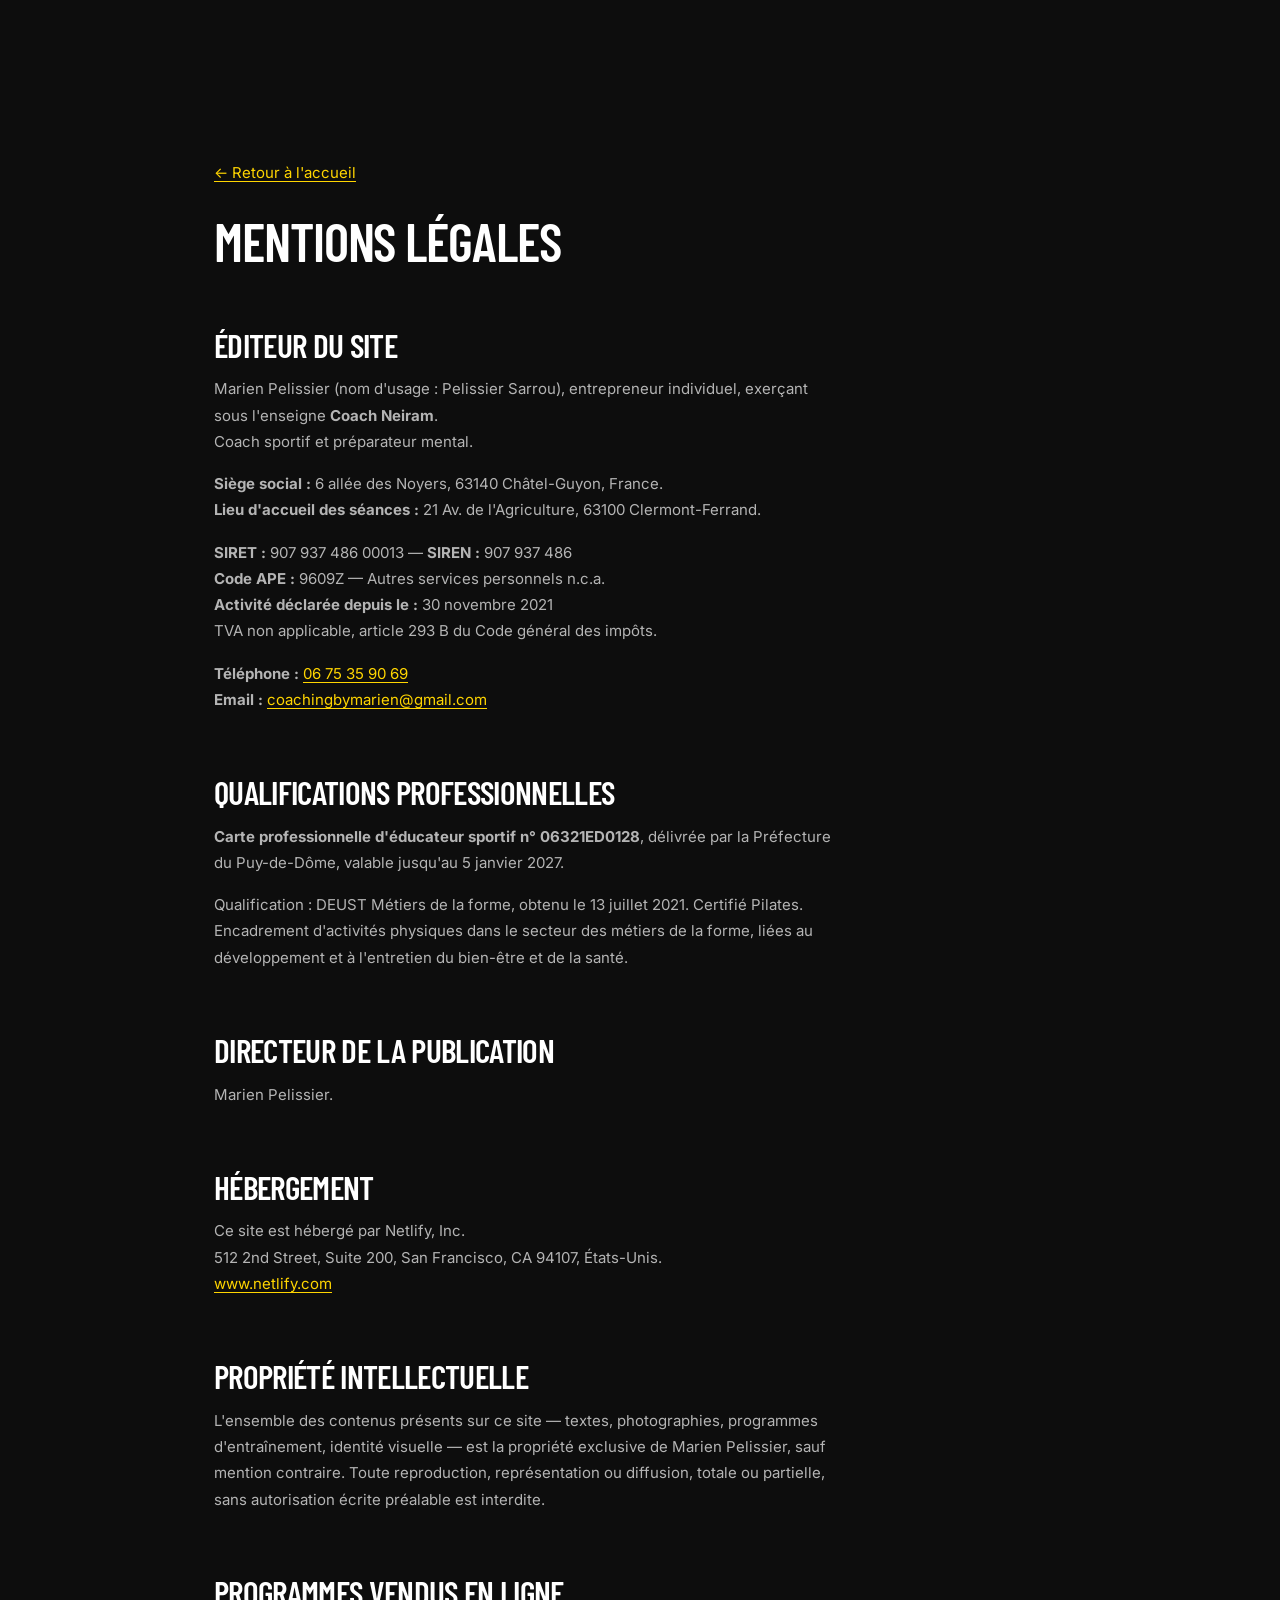
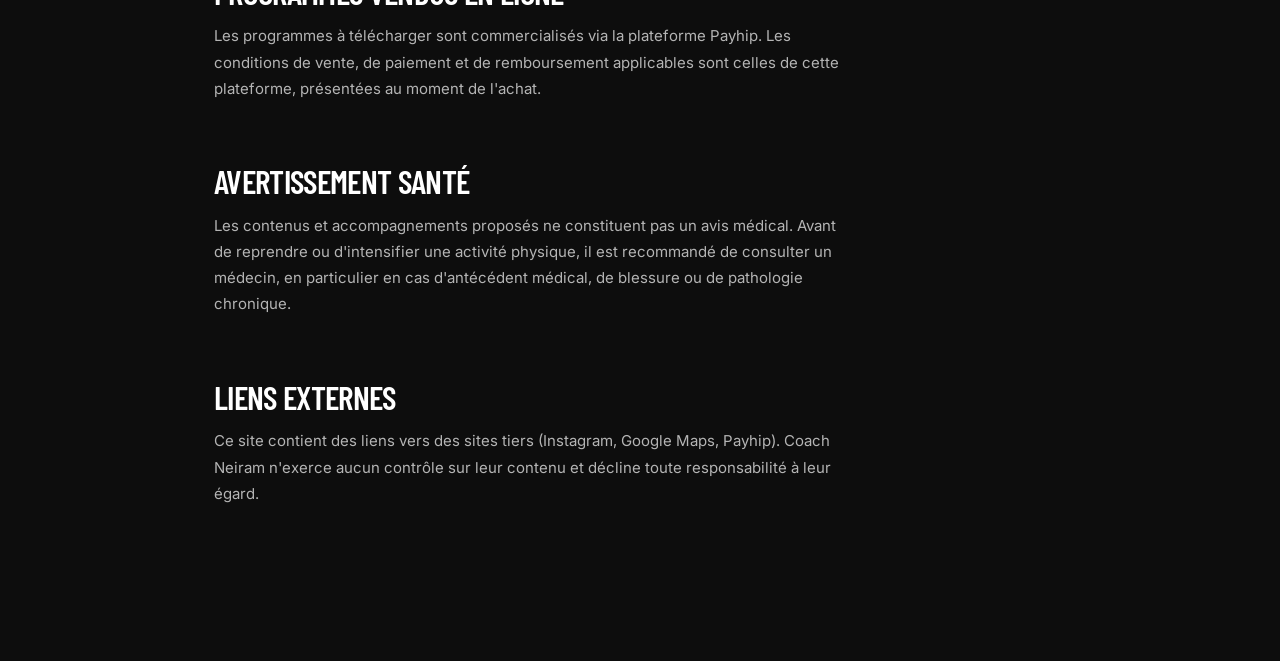
==== mentions-legales.html @ 13a1512a "Rename coach-neiram/mentions-legales.html to mentions-legales.html" ====
<!DOCTYPE html>
<html lang="fr">
<head>
<meta charset="utf-8">
<meta name="viewport" content="width=device-width, initial-scale=1">
<title>Mentions légales — Coach Neiram</title>
<meta name="description" content="Mentions légales du site Coach Neiram — Marien Pelissier, coach sportif à Clermont-Ferrand.">
<meta name="robots" content="noindex, follow">
<link rel="preconnect" href="https://fonts.googleapis.com">
<link rel="preconnect" href="https://fonts.gstatic.com" crossorigin>
<link rel="stylesheet" href="https://fonts.googleapis.com/css2?family=Barlow+Condensed:wght@500;600;700&family=Inter:wght@300;400;500;600&display=swap">
<link rel="stylesheet" href="assets/css/tokens.css">
<link rel="stylesheet" href="assets/css/base.css">
<link rel="stylesheet" href="assets/css/layout.css">
<link rel="stylesheet" href="assets/css/components.css">
<link rel="icon" href="assets/img/favicon.svg" type="image/svg+xml">
<style>
  .legal { padding-block: clamp(7rem, 14vw, 10rem) var(--section-y); }
  .legal h1 { font-size: var(--fs-xl); margin-bottom: var(--sp-6); }
  .legal h2 { font-size: var(--fs-lg); margin-top: var(--sp-8); margin-bottom: var(--sp-4); }
  .legal p, .legal li { color: var(--text-muted); font-size: var(--fs-sm); line-height: 1.75; max-width: 70ch; }
  .legal p + p { margin-top: var(--sp-4); }
  .legal ul { display: grid; gap: var(--sp-2); margin-top: var(--sp-3); }
  .legal li { padding-left: 1.1rem; position: relative; }
  .legal li::before { content: ""; position: absolute; left: 0; top: .75em; width: 5px; height: 5px; background: var(--accent); border-radius: 50%; }
  .legal a { color: var(--accent); text-decoration: underline; text-underline-offset: 3px; }
  .legal__back { display: inline-flex; gap: .5rem; margin-bottom: var(--sp-6); font-size: var(--fs-sm); color: var(--text-muted); }
  .legal__back:hover { color: var(--accent); }
  .todo { color: var(--accent); font-weight: 600; }
</style>
</head>
<body>
<main class="legal">
  <div class="shell shell--narrow">
    <a class="legal__back" href="index.html">← Retour à l'accueil</a>
    <h1>Mentions légales</h1>

    <h2>Éditeur du site</h2>
    <p>
      Marien Pelissier (nom d'usage : Pelissier Sarrou), entrepreneur individuel,
      exerçant sous l'enseigne <strong>Coach Neiram</strong>.<br>
      Coach sportif et préparateur mental.
    </p>
    <p>
      <strong>Siège social :</strong> 6 allée des Noyers, 63140 Châtel-Guyon, France.<br>
      <strong>Lieu d'accueil des séances :</strong> 21 Av. de l'Agriculture, 63100 Clermont-Ferrand.
    </p>
    <p>
      <strong>SIRET :</strong> 907 937 486 00013 — <strong>SIREN :</strong> 907 937 486<br>
      <strong>Code APE :</strong> 9609Z — Autres services personnels n.c.a.<br>
      <strong>Activité déclarée depuis le :</strong> 30 novembre 2021<br>
      TVA non applicable, article 293 B du Code général des impôts.
    </p>
    <p>
      <strong>Téléphone :</strong> <a href="tel:+33675359069">06 75 35 90 69</a><br>
      <strong>Email :</strong> <a href="mailto:coachingbymarien@gmail.com">coachingbymarien@gmail.com</a>
    </p>

    <h2>Qualifications professionnelles</h2>
    <p>
      <strong>Carte professionnelle d'éducateur sportif n° 06321ED0128</strong>,
      délivrée par la Préfecture du Puy-de-Dôme, valable jusqu'au 5 janvier 2027.
    </p>
    <p>
      Qualification : DEUST Métiers de la forme, obtenu le 13 juillet 2021.
      Certifié Pilates. Encadrement d'activités physiques dans le secteur des métiers
      de la forme, liées au développement et à l'entretien du bien-être et de la santé.
    </p>

    <h2>Directeur de la publication</h2>
    <p>Marien Pelissier.</p>

    <h2>Hébergement</h2>
    <p>
      Ce site est hébergé par Netlify, Inc.<br>
      512 2nd Street, Suite 200, San Francisco, CA 94107, États-Unis.<br>
      <a href="https://www.netlify.com" target="_blank" rel="noopener">www.netlify.com</a>
    </p>

    <h2>Propriété intellectuelle</h2>
    <p>
      L'ensemble des contenus présents sur ce site — textes, photographies, programmes
      d'entraînement, identité visuelle — est la propriété exclusive de Marien Pelissier,
      sauf mention contraire. Toute reproduction, représentation ou diffusion, totale ou
      partielle, sans autorisation écrite préalable est interdite.
    </p>

    <h2>Programmes vendus en ligne</h2>
    <p>
      Les programmes à télécharger sont commercialisés via la plateforme Payhip.
      Les conditions de vente, de paiement et de remboursement applicables sont celles
      de cette plateforme, présentées au moment de l'achat.
    </p>

    <h2>Avertissement santé</h2>
    <p>
      Les contenus et accompagnements proposés ne constituent pas un avis médical.
      Avant de reprendre ou d'intensifier une activité physique, il est recommandé de
      consulter un médecin, en particulier en cas d'antécédent médical, de blessure
      ou de pathologie chronique.
    </p>

    <h2>Liens externes</h2>
    <p>
      Ce site contient des liens vers des sites tiers (Instagram, Google Maps, Payhip).
      Coach Neiram n'exerce aucun contrôle sur leur contenu et décline toute
      responsabilité à leur égard.
    </p>
  </div>
</main>
</body>
</html>
---- assets/css/tokens.css ----
/* =========================================================
   COACH NEIRAM — Design tokens
   Trois couches : primitives -> sémantique -> composants.
   Le jaune #FFD500 est repris du site existant (continuité de marque).
   ========================================================= */

:root {
  /* ---------- 1. PRIMITIVES ---------- */

  /* Noirs : surfaces principales. Jamais de #000 pur, trop dur en grand aplat. */
  --ink-900: #070707;
  --ink-800: #0d0d0d;   /* noir de référence du site actuel */
  --ink-700: #131313;
  --ink-600: #1a1a1a;
  --ink-500: #232323;

  /* Blancs et gris */
  --paper-000: #ffffff;
  --paper-100: #f4f4f2;
  --grey-300: #dcdcdc;
  --grey-400: #b4b4b4;
  --grey-500: #8e8e8e;
  --grey-600: #6a6a6a;

  /* Accent — usage strictement réservé aux CTA, hovers et micro-détails */
  --yellow-500: #ffd500;
  --yellow-600: #e8c200;
  --yellow-300: #ffe560;

  /* ---------- 2. SÉMANTIQUE ---------- */

  --bg: var(--ink-800);
  --bg-raised: var(--ink-600);
  --bg-sunken: var(--ink-900);
  --bg-invert: var(--paper-100);

  --text: var(--paper-000);
  --text-muted: var(--grey-400);
  --text-faint: var(--grey-500);
  --text-invert: var(--ink-800);

  --accent: var(--yellow-500);
  --accent-hover: var(--yellow-300);
  --on-accent: var(--ink-900);

  --line: rgba(255, 255, 255, 0.10);
  --line-strong: rgba(255, 255, 255, 0.22);
  --line-invert: rgba(13, 13, 13, 0.12);

  --focus: var(--yellow-500);

  /* ---------- 3. TYPOGRAPHIE ---------- */

  --font-display: "Barlow Condensed", "Helvetica Neue", Arial, sans-serif;
  --font-body: "Inter", "Helvetica Neue", Arial, sans-serif;

  /* Échelle fluide : min lisible sur 360px, max maîtrisé sur grand écran */
  --fs-mega: clamp(2.9rem, 8.5vw, 7.2rem);
  --fs-xxl: clamp(2.2rem, 6.2vw, 5rem);
  --fs-xl: clamp(1.9rem, 4.2vw, 3.4rem);
  --fs-lg: clamp(1.5rem, 2.6vw, 2.2rem);
  --fs-md: clamp(1.05rem, 1.4vw, 1.25rem);
  --fs-base: 1rem;
  --fs-sm: 0.9375rem;
  --fs-xs: 0.8125rem;
  --fs-label: 0.75rem;

  --lh-tight: 0.92;
  --lh-snug: 1.1;
  --lh-normal: 1.55;
  --lh-loose: 1.7;

  --tracking-label: 0.18em;
  --tracking-display: -0.02em;

  /* ---------- 4. ESPACEMENT ---------- */

  --sp-1: 0.25rem;
  --sp-2: 0.5rem;
  --sp-3: 0.75rem;
  --sp-4: 1rem;
  --sp-5: 1.5rem;
  --sp-6: 2rem;
  --sp-7: 3rem;
  --sp-8: 4rem;
  --sp-9: 6rem;
  --sp-10: 8rem;

  /* Respiration verticale entre sections — le luxe, c'est le vide */
  --section-y: clamp(5rem, 12vw, 11rem);
  --gutter: clamp(1.25rem, 5vw, 4.5rem);
  --maxw: 1440px;
  --maxw-text: 62ch;

  /* ---------- 5. FORME ET MATIÈRE ---------- */

  --radius-sm: 2px;
  --radius-md: 4px;
  --radius-lg: 8px;
  --radius-pill: 999px;

  --shadow-soft: 0 20px 60px -20px rgba(0, 0, 0, 0.7);
  --shadow-lift: 0 30px 80px -30px rgba(0, 0, 0, 0.85);

  /* ---------- 6. MOUVEMENT ---------- */

  --dur-fast: 180ms;
  --dur-base: 320ms;
  --dur-slow: 620ms;
  --dur-cine: 1200ms;

  /* Courbes lentes et tenues : le mouvement premium ne rebondit pas */
  --ease-out: cubic-bezier(0.22, 1, 0.36, 1);
  --ease-inout: cubic-bezier(0.65, 0, 0.35, 1);
  --ease-cine: cubic-bezier(0.16, 1, 0.3, 1);

  /* ---------- 7. COUCHES ---------- */

  --z-base: 1;
  --z-sticky: 50;
  --z-nav: 100;
  --z-mobile-cta: 90;
  --z-overlay: 200;
}

/* Sections claires : on inverse la sémantique sans réécrire les composants. */
.theme-light {
  --bg: var(--paper-100);
  --bg-raised: var(--paper-000);
  --bg-sunken: #e9e9e6;
  --text: var(--ink-800);
  --text-muted: var(--grey-600);
  --text-faint: var(--grey-500);
  --line: rgba(13, 13, 13, 0.12);
  --line-strong: rgba(13, 13, 13, 0.28);
}
---- assets/css/base.css ----
/* =========================================================
   COACH NEIRAM — Reset, typographie de base, accessibilité
   ========================================================= */

*,
*::before,
*::after { box-sizing: border-box; }

* { margin: 0; }

html {
  -webkit-text-size-adjust: 100%;
  scroll-behavior: smooth;
}

/* Lenis pilote le scroll : on neutralise le smooth natif quand il est actif
   pour éviter les deux systèmes qui se battent. */
html.lenis-active { scroll-behavior: auto; }

body {
  background: var(--bg);
  color: var(--text);
  font-family: var(--font-body);
  font-size: var(--fs-base);
  line-height: var(--lh-normal);
  font-weight: 400;
  -webkit-font-smoothing: antialiased;
  -moz-osx-font-smoothing: grayscale;
  /* Garde-fou : aucune section ne doit provoquer de scroll latéral. */
  overflow-x: hidden;
  transition: background-color var(--dur-slow) var(--ease-out);
}

img,
picture,
video,
canvas,
svg {
  display: block;
  max-width: 100%;
  height: auto;
}

input,
button,
textarea,
select {
  font: inherit;
  color: inherit;
}

button { background: none; border: none; cursor: pointer; }

/* Les paragraphes peuvent césurer un mot trop long ; les titres d'affichage
   ne le doivent jamais — on ajuste plutôt leur taille. */
p { overflow-wrap: break-word; }
h1, h2, h3, h4, h5, h6 { overflow-wrap: normal; }

ul, ol { list-style: none; padding: 0; }

a { color: inherit; text-decoration: none; }

/* ---------- Titres ---------- */

h1, h2, h3, h4 {
  font-family: var(--font-display);
  font-weight: 600;
  line-height: var(--lh-tight);
  letter-spacing: var(--tracking-display);
  text-transform: uppercase;
  text-wrap: balance;
}

h1 { font-size: var(--fs-mega); }
h2 { font-size: var(--fs-xxl); }
h3 { font-size: var(--fs-xl); }
h4 { font-size: var(--fs-lg); }

/* ---------- Utilitaires typographiques ---------- */

.label {
  font-family: var(--font-body);
  font-size: var(--fs-label);
  font-weight: 600;
  letter-spacing: var(--tracking-label);
  text-transform: uppercase;
  color: var(--text-faint);
}

.label--accent { color: var(--accent); }

/* Sur petit écran, l'interlettrage large fait casser les libellés
   sur une deuxième ligne pour un ou deux mots. On le resserre. */
@media (max-width: 560px) {
  .label { letter-spacing: 0.1em; font-size: 0.7rem; }
}

.lead {
  font-size: var(--fs-md);
  line-height: var(--lh-loose);
  color: var(--text-muted);
  max-width: var(--maxw-text);
}

.text-accent { color: var(--accent); }

/* Le trait jaune : signature graphique discrète, réutilisée partout. */
.rule {
  width: 40px;
  height: 2px;
  background: var(--accent);
  border: 0;
  margin: 0;
}

/* ---------- Accessibilité ---------- */

/* Le focus reste toujours visible : c'est non négociable, y compris en dark. */
:focus-visible {
  outline: 2px solid var(--focus);
  outline-offset: 3px;
  border-radius: var(--radius-sm);
}

.skip-link {
  position: absolute;
  top: -100px;
  left: var(--sp-4);
  z-index: var(--z-overlay);
  background: var(--accent);
  color: var(--on-accent);
  padding: var(--sp-3) var(--sp-5);
  font-weight: 700;
  border-radius: var(--radius-md);
  transition: top var(--dur-fast) var(--ease-out);
}

.skip-link:focus { top: var(--sp-4); }

.visually-hidden {
  position: absolute;
  width: 1px;
  height: 1px;
  padding: 0;
  margin: -1px;
  overflow: hidden;
  clip: rect(0 0 0 0);
  white-space: nowrap;
  border: 0;
}

/* ---------- Mouvement réduit ----------
   Le site doit rester parfaitement utilisable sans animation.
   On neutralise le mouvement, jamais le contenu : tout est rendu
   dans son état final, visible et lisible. */

@media (prefers-reduced-motion: reduce) {
  html { scroll-behavior: auto; }

  *,
  *::before,
  *::after {
    animation-duration: 0.01ms !important;
    animation-iteration-count: 1 !important;
    transition-duration: 0.01ms !important;
    scroll-behavior: auto !important;
  }

  [data-reveal],
  [data-reveal-lines] .line-mask > span,
  [data-reveal-media] {
    opacity: 1 !important;
    transform: none !important;
    clip-path: none !important;
  }
}

/* Même logique quand le JS décide que l'appareil est trop faible
   ou que l'utilisateur a désactivé le mouvement. */
.no-motion [data-reveal],
.no-motion [data-reveal-lines] .line-mask > span,
.no-motion [data-reveal-media] {
  opacity: 1 !important;
  transform: none !important;
  clip-path: none !important;
}

::selection {
  background: var(--accent);
  color: var(--on-accent);
}
---- assets/css/layout.css ----
/* =========================================================
   COACH NEIRAM — Grille, sections, navigation, pied de page
   ========================================================= */

.shell {
  width: 100%;
  max-width: var(--maxw);
  margin-inline: auto;
  padding-inline: var(--gutter);
}

.shell--narrow { max-width: 980px; }

.section {
  position: relative;
  padding-block: var(--section-y);
  background: var(--bg);
  color: var(--text);
}

.section--flush { padding-block: 0; }
.section--sunken { background: var(--bg-sunken); }

/* Filet de séparation discret entre deux sections de même fond. */
.section--ruled { border-top: 1px solid var(--line); }

/* ---------- En-tête de section ---------- */

.section-head {
  display: grid;
  gap: var(--sp-5);
  margin-bottom: clamp(2.5rem, 6vw, 5rem);
}

.section-head__eyebrow {
  display: flex;
  align-items: center;
  gap: var(--sp-3);
}

.section-head__lead { max-width: 52ch; }

@media (min-width: 900px) {
  .section-head--split {
    grid-template-columns: minmax(0, 1.15fr) minmax(0, 1fr);
    align-items: end;
    gap: var(--sp-8);
  }
  .section-head--split .section-head__eyebrow { grid-column: 1 / -1; }
}

/* ---------- Grilles réutilisables ---------- */

.grid {
  display: grid;
  gap: var(--sp-5);
}

@media (min-width: 700px) {
  .grid--2 { grid-template-columns: repeat(2, minmax(0, 1fr)); }
}

@media (min-width: 1000px) {
  .grid--3 { grid-template-columns: repeat(3, minmax(0, 1fr)); }
  .grid--4 { grid-template-columns: repeat(4, minmax(0, 1fr)); }
}

/* Deux colonnes éditoriales : texte + média. */
.split {
  display: grid;
  gap: clamp(2rem, 5vw, 4.5rem);
  align-items: center;
}

@media (min-width: 900px) {
  .split { grid-template-columns: minmax(0, 1fr) minmax(0, 1fr); }
  .split--media-first > :first-child { order: 2; }
  .split--wide-text { grid-template-columns: minmax(0, 1.2fr) minmax(0, 1fr); }
}

/* =========================================================
   NAVIGATION
   ========================================================= */

.nav {
  position: fixed;
  top: 0;
  left: 0;
  right: 0;
  z-index: var(--z-nav);
  display: flex;
  align-items: center;
  justify-content: space-between;
  gap: var(--sp-5);
  padding: var(--sp-4) var(--gutter);
  transition: background-color var(--dur-base) var(--ease-out),
              backdrop-filter var(--dur-base) var(--ease-out),
              border-color var(--dur-base) var(--ease-out),
              transform var(--dur-base) var(--ease-out);
  border-bottom: 1px solid transparent;
}

/* Au repos sur le hero : transparente. Dès qu'on scrolle : verre fumé. */
.nav.is-stuck {
  background: rgba(7, 7, 7, 0.72);
  backdrop-filter: blur(14px) saturate(1.2);
  border-bottom-color: var(--line);
}

/* On escamote la barre quand l'utilisateur descend, on la rend au moindre
   retour vers le haut : l'écran reste au contenu, le menu reste joignable. */
.nav.is-hidden { transform: translateY(-105%); }

.nav__brand {
  font-family: var(--font-display);
  font-size: 1.35rem;
  font-weight: 700;
  letter-spacing: 0.1em;
  text-transform: uppercase;
  white-space: nowrap;
}

.nav__brand span { color: var(--accent); }

.nav__links {
  display: none;
  align-items: center;
  gap: clamp(1rem, 2.2vw, 2.2rem);
}

@media (min-width: 1000px) {
  .nav__links { display: flex; }
}

.nav__link {
  position: relative;
  font-size: var(--fs-sm);
  font-weight: 500;
  color: var(--grey-300);
  padding-block: var(--sp-2);
  transition: color var(--dur-fast) var(--ease-out);
}

.nav__link::after {
  content: "";
  position: absolute;
  left: 0;
  bottom: 0;
  width: 100%;
  height: 1.5px;
  background: var(--accent);
  transform: scaleX(0);
  transform-origin: left;
  transition: transform var(--dur-base) var(--ease-out);
}

.nav__link:hover,
.nav__link:focus-visible { color: var(--text); }
.nav__link:hover::after,
.nav__link:focus-visible::after { transform: scaleX(1); }

.nav__actions { display: flex; align-items: center; gap: var(--sp-3); }

/* Sous 1000px, le libellé du CTA est trop long pour la barre : il se
   déploierait sur plusieurs lignes. Le CTA fixe en bas d'écran et le menu
   plein écran assurent déjà l'accès à la réservation. */
@media (max-width: 999px) {
  .nav__actions .btn { display: none; }
}

/* Bouton hamburger — visible sous 1000px */
.nav__burger {
  display: inline-flex;
  flex-direction: column;
  justify-content: center;
  gap: 5px;
  width: 44px;
  height: 44px;
  padding: 0 10px;
  border: 1px solid var(--line-strong);
  border-radius: var(--radius-md);
}

@media (min-width: 1000px) { .nav__burger { display: none; } }

.nav__burger span {
  display: block;
  height: 1.5px;
  background: var(--text);
  transition: transform var(--dur-base) var(--ease-out),
              opacity var(--dur-fast) var(--ease-out);
}

.nav__burger[aria-expanded="true"] span:nth-child(1) { transform: translateY(6.5px) rotate(45deg); }
.nav__burger[aria-expanded="true"] span:nth-child(2) { opacity: 0; }
.nav__burger[aria-expanded="true"] span:nth-child(3) { transform: translateY(-6.5px) rotate(-45deg); }

/* ---------- Menu plein écran (mobile) ---------- */

.menu {
  position: fixed;
  inset: 0;
  z-index: var(--z-overlay);
  display: grid;
  align-content: center;
  gap: var(--sp-5);
  padding: var(--gutter);
  background: var(--ink-900);
  clip-path: circle(0% at calc(100% - 44px) 44px);
  transition: clip-path var(--dur-slow) var(--ease-cine);
  visibility: hidden;
}

.menu.is-open {
  clip-path: circle(150% at calc(100% - 44px) 44px);
  visibility: visible;
}

.menu__link {
  font-family: var(--font-display);
  font-size: clamp(2rem, 9vw, 3.4rem);
  text-transform: uppercase;
  line-height: 1.05;
  color: var(--text);
  border-bottom: 1px solid var(--line);
  padding-block: var(--sp-3);
  transition: color var(--dur-fast) var(--ease-out),
              padding-left var(--dur-base) var(--ease-out);
}

.menu__link:hover,
.menu__link:focus-visible {
  color: var(--accent);
  padding-left: var(--sp-3);
}

.menu__meta {
  margin-top: var(--sp-5);
  display: grid;
  gap: var(--sp-2);
  font-size: var(--fs-sm);
  color: var(--text-muted);
}

/* =========================================================
   CTA MOBILE FIXE
   ========================================================= */

.mobile-cta {
  position: fixed;
  left: 0;
  right: 0;
  bottom: 0;
  z-index: var(--z-mobile-cta);
  display: flex;
  gap: var(--sp-3);
  padding: var(--sp-3) var(--sp-4) calc(var(--sp-3) + env(safe-area-inset-bottom));
  background: rgba(7, 7, 7, 0.9);
  backdrop-filter: blur(14px);
  border-top: 1px solid var(--line);
  transform: translateY(110%);
  transition: transform var(--dur-base) var(--ease-out);
}

/* N'apparaît qu'une fois le hero passé : on ne masque jamais la
   première impression. */
.mobile-cta.is-visible { transform: translateY(0); }

.mobile-cta .btn { flex: 1; justify-content: center; }

@media (min-width: 800px) { .mobile-cta { display: none; } }

/* On réserve la hauteur du CTA fixe pour ne rien masquer en bas de page. */
@media (max-width: 799px) {
  body.has-mobile-cta { padding-bottom: 76px; }
}

/* =========================================================
   PIED DE PAGE
   ========================================================= */

.footer {
  background: var(--ink-900);
  border-top: 1px solid var(--line);
  padding-block: var(--sp-9) var(--sp-6);
}

.footer__grid {
  display: grid;
  gap: var(--sp-7);
  margin-bottom: var(--sp-8);
}

@media (min-width: 800px) {
  .footer__grid { grid-template-columns: minmax(0, 1.4fr) repeat(3, minmax(0, 1fr)); }
}

.footer__brand {
  font-family: var(--font-display);
  font-size: clamp(2rem, 5vw, 3rem);
  text-transform: uppercase;
  line-height: 1;
}

.footer__brand span { color: var(--accent); }

.footer__tagline {
  margin-top: var(--sp-3);
  color: var(--text-muted);
  font-size: var(--fs-sm);
  max-width: 34ch;
}

.footer__col-title {
  font-size: var(--fs-label);
  font-weight: 600;
  letter-spacing: var(--tracking-label);
  text-transform: uppercase;
  color: var(--text-faint);
  margin-bottom: var(--sp-4);
}

.footer__list { display: grid; gap: var(--sp-3); }

.footer__list a {
  font-size: var(--fs-sm);
  color: var(--grey-300);
  transition: color var(--dur-fast) var(--ease-out);
}

.footer__list a:hover,
.footer__list a:focus-visible { color: var(--accent); }

.footer__bottom {
  display: flex;
  flex-wrap: wrap;
  gap: var(--sp-4);
  justify-content: space-between;
  align-items: center;
  padding-top: var(--sp-5);
  border-top: 1px solid var(--line);
  font-size: var(--fs-xs);
  color: var(--text-faint);
}

.footer__socials { display: flex; gap: var(--sp-3); }

.footer__social {
  display: inline-flex;
  align-items: center;
  justify-content: center;
  width: 42px;
  height: 42px;
  border: 1px solid var(--line-strong);
  border-radius: 50%;
  transition: border-color var(--dur-fast) var(--ease-out),
              color var(--dur-fast) var(--ease-out),
              transform var(--dur-base) var(--ease-out);
}

.footer__social:hover,
.footer__social:focus-visible {
  border-color: var(--accent);
  color: var(--accent);
  transform: translateY(-2px);
}
---- assets/css/components.css ----
/* =========================================================
   COACH NEIRAM — Composants
   ========================================================= */

/* ---------- Boutons ----------
   Le jaune est réservé au CTA principal. Un seul par écran :
   c'est ce qui lui garde sa force. */

.btn {
  display: inline-flex;
  align-items: center;
  gap: var(--sp-3);
  padding: 1rem 1.75rem;
  font-family: var(--font-body);
  font-size: var(--fs-sm);
  font-weight: 600;
  letter-spacing: 0.06em;
  text-transform: uppercase;
  border-radius: var(--radius-pill);
  border: 1px solid transparent;
  cursor: pointer;
  transition: background-color var(--dur-base) var(--ease-out),
              color var(--dur-base) var(--ease-out),
              border-color var(--dur-base) var(--ease-out),
              transform var(--dur-fast) var(--ease-out);
  will-change: transform;
}

.btn:active { transform: translateY(1px); }

.btn__arrow {
  transition: transform var(--dur-base) var(--ease-out);
  flex-shrink: 0;
}

.btn:hover .btn__arrow,
.btn:focus-visible .btn__arrow { transform: translateX(4px); }

.btn--primary {
  background: var(--accent);
  color: var(--on-accent);
}

.btn--primary:hover,
.btn--primary:focus-visible { background: var(--accent-hover); }

.btn--ghost {
  border-color: var(--line-strong);
  color: var(--text);
}

.btn--ghost:hover,
.btn--ghost:focus-visible {
  border-color: var(--accent);
  color: var(--accent);
}

.btn--solid {
  background: var(--text);
  color: var(--text-invert);
}

.btn--solid:hover,
.btn--solid:focus-visible { background: var(--accent); color: var(--on-accent); }

.btn--sm { padding: 0.7rem 1.2rem; font-size: var(--fs-xs); }
.btn--block { display: flex; width: 100%; justify-content: center; }

/* Lien texte avec soulignement animé */
.link-under {
  position: relative;
  font-weight: 500;
  color: var(--accent);
  padding-bottom: 2px;
  background-image: linear-gradient(var(--accent), var(--accent));
  background-size: 100% 1px;
  background-position: 0 100%;
  background-repeat: no-repeat;
  transition: background-size var(--dur-base) var(--ease-out);
}

.link-under:hover,
.link-under:focus-visible { background-size: 0% 1px; }

/* ---------- Badge / pastille ---------- */

.badge {
  display: inline-flex;
  align-items: center;
  gap: var(--sp-2);
  padding: 0.35rem 0.75rem;
  font-size: var(--fs-label);
  font-weight: 600;
  letter-spacing: 0.1em;
  text-transform: uppercase;
  border-radius: var(--radius-pill);
  border: 1px solid var(--line-strong);
  color: var(--text-muted);
}

.badge--accent {
  border-color: var(--accent);
  color: var(--accent);
}

.badge--solid {
  background: var(--accent);
  border-color: var(--accent);
  color: var(--on-accent);
}

/* ---------- Bandeau de preuve ---------- */

.proof {
  display: grid;
  grid-template-columns: repeat(2, minmax(0, 1fr));
  gap: 1px;
  background: var(--line);
  border-block: 1px solid var(--line);
}

@media (min-width: 800px) {
  .proof { grid-template-columns: repeat(5, minmax(0, 1fr)); }
}

.proof__item {
  background: var(--bg);
  padding: clamp(1.5rem, 3vw, 2.5rem) var(--sp-4);
  text-align: center;
  display: grid;
  gap: var(--sp-2);
  align-content: center;
}

.proof__value {
  font-family: var(--font-display);
  font-size: clamp(1.8rem, 3.4vw, 2.8rem);
  font-weight: 600;
  line-height: 1;
  color: var(--text);
  font-variant-numeric: tabular-nums;
}

.proof__value em { font-style: normal; color: var(--accent); }

.proof__label {
  font-size: var(--fs-xs);
  letter-spacing: 0.1em;
  text-transform: uppercase;
  color: var(--text-faint);
}

/* ---------- Carte service ----------
   Grandes cartes visuelles, beaucoup d'air, pas un catalogue. */

.service {
  position: relative;
  display: grid;
  grid-template-rows: auto 1fr auto;
  gap: var(--sp-5);
  padding: clamp(1.5rem, 3vw, 2.25rem);
  background: var(--bg-raised);
  border: 1px solid var(--line);
  border-radius: var(--radius-lg);
  overflow: hidden;
  transition: border-color var(--dur-base) var(--ease-out),
              transform var(--dur-slow) var(--ease-out);
}

.service:hover { border-color: var(--line-strong); transform: translateY(-4px); }

/* Le filet jaune qui se déploie en haut de carte au survol. */
.service::before {
  content: "";
  position: absolute;
  top: 0;
  left: 0;
  right: 0;
  height: 2px;
  background: var(--accent);
  transform: scaleX(0);
  transform-origin: left;
  transition: transform var(--dur-slow) var(--ease-out);
}

.service:hover::before { transform: scaleX(1); }

.service__num {
  font-family: var(--font-display);
  font-size: var(--fs-lg);
  color: var(--accent);
  font-variant-numeric: tabular-nums;
}

.service__head {
  display: flex;
  align-items: baseline;
  justify-content: space-between;
  gap: var(--sp-4);
}

.service__title { font-size: clamp(1.4rem, 2.4vw, 1.9rem); }

.service__desc { color: var(--text-muted); font-size: var(--fs-sm); }

.service__media { margin-block: var(--sp-2); }

.service__list { display: grid; gap: var(--sp-3); margin-top: var(--sp-4); }

.service__list li {
  display: grid;
  grid-template-columns: 16px 1fr;
  gap: var(--sp-3);
  font-size: var(--fs-sm);
  color: var(--grey-300);
  line-height: 1.5;
}

/* Coche dessinée en CSS : pas d'icône à charger. */
.service__list li::before {
  content: "";
  width: 9px;
  height: 5px;
  margin-top: 0.55em;
  border-left: 1.5px solid var(--accent);
  border-bottom: 1.5px solid var(--accent);
  transform: rotate(-45deg);
}

.service__price {
  font-family: var(--font-display);
  font-size: clamp(1.7rem, 3vw, 2.3rem);
  line-height: 1;
  color: var(--text);
}

.service__price small {
  font-family: var(--font-body);
  font-size: var(--fs-sm);
  font-weight: 400;
  text-transform: none;
  letter-spacing: 0;
  color: var(--text-faint);
}

/* ---------- Tableau de tarifs par durée ---------- */

.tiers {
  width: 100%;
  border-collapse: collapse;
  margin-top: var(--sp-4);
  font-variant-numeric: tabular-nums;
}

.tiers th {
  text-align: left;
  font-size: var(--fs-label);
  font-weight: 600;
  letter-spacing: var(--tracking-label);
  text-transform: uppercase;
  color: var(--text-faint);
  padding-bottom: var(--sp-3);
  border-bottom: 1px solid var(--line);
}

.tiers td {
  padding-block: var(--sp-3);
  border-bottom: 1px solid var(--line);
  font-size: var(--fs-sm);
  color: var(--grey-300);
}

.tiers tr:last-child td { border-bottom: 0; }

.tiers td:last-child {
  text-align: right;
  font-family: var(--font-display);
  font-size: 1.35rem;
  color: var(--text);
}

/* La durée la plus engageante est mise en avant, sans crier. */
.tiers tr[data-best] td { color: var(--text); }
.tiers tr[data-best] td:last-child { color: var(--accent); }

/* ---------- Étapes / piliers de méthode ---------- */

.pillar {
  position: relative;
  display: grid;
  gap: var(--sp-4);
  padding-block: clamp(2rem, 5vw, 3.5rem);
  border-top: 1px solid var(--line);
}

@media (min-width: 900px) {
  .pillar { grid-template-columns: 140px minmax(0, 1fr) minmax(0, 1fr); align-items: start; gap: var(--sp-7); }
}

.pillar__num {
  font-family: var(--font-display);
  font-size: clamp(2.5rem, 6vw, 4.5rem);
  line-height: 0.8;
  color: transparent;
  -webkit-text-stroke: 1px var(--line-strong);
  transition: color var(--dur-slow) var(--ease-out),
              -webkit-text-stroke-color var(--dur-slow) var(--ease-out);
}

/* Le chiffre se remplit de jaune quand l'étape entre dans le viewport. */
.pillar.is-active .pillar__num {
  color: var(--accent);
  -webkit-text-stroke-color: transparent;
}

.pillar__title { font-size: clamp(1.6rem, 3vw, 2.4rem); }
.pillar__desc { color: var(--text-muted); font-size: var(--fs-md); }

/* Barre de progression verticale de la méthode */
.method-track {
  position: absolute;
  left: 0;
  top: 0;
  bottom: 0;
  width: 2px;
  background: var(--line);
  overflow: hidden;
}

.method-track__fill {
  position: absolute;
  inset: 0 0 auto 0;
  height: 0%;
  background: var(--accent);
}

/* ---------- Profils "tu te reconnais ?" ---------- */

.profiles {
  display: grid;
  gap: var(--sp-6);
}

@media (min-width: 1000px) {
  .profiles { grid-template-columns: minmax(0, 1.1fr) minmax(0, 0.9fr); align-items: center; }
}

.profiles__list { display: grid; }

.profile {
  display: grid;
  grid-template-columns: auto 1fr auto;
  align-items: center;
  gap: var(--sp-4);
  padding-block: clamp(1.1rem, 2.4vw, 1.7rem);
  border-bottom: 1px solid var(--line);
  cursor: default;
  transition: padding-left var(--dur-base) var(--ease-out);
}

.profile:first-child { border-top: 1px solid var(--line); }

.profile__index {
  font-size: var(--fs-label);
  color: var(--text-faint);
  font-variant-numeric: tabular-nums;
  transition: color var(--dur-base) var(--ease-out);
}

.profile__text {
  font-family: var(--font-display);
  font-size: clamp(1.15rem, 2.6vw, 1.85rem);
  text-transform: uppercase;
  line-height: 1.12;
  color: var(--text-muted);
  transition: color var(--dur-base) var(--ease-out);
}

.profile__go {
  opacity: 0;
  transform: translateX(-6px);
  color: var(--accent);
  transition: opacity var(--dur-base) var(--ease-out),
              transform var(--dur-base) var(--ease-out);
}

.profile.is-active {
  padding-left: var(--sp-4);
}

.profile.is-active .profile__text { color: var(--text); }
.profile.is-active .profile__index { color: var(--accent); }
.profile.is-active .profile__go { opacity: 1; transform: translateX(0); }

/* La colonne image qui répond au survol des profils */
.profiles__viewer {
  position: relative;
  display: none;
}

@media (min-width: 1000px) {
  .profiles__viewer { display: block; }
}

.profiles__viewer .media {
  position: absolute;
  inset: 0;
  opacity: 0;
  transition: opacity var(--dur-slow) var(--ease-out);
}

.profiles__viewer .media.is-showing { opacity: 1; }

.profiles__frame { position: relative; aspect-ratio: 4 / 5; }

/* ---------- Citations / avis ---------- */

.quote {
  display: grid;
  gap: var(--sp-5);
  padding: clamp(1.75rem, 3.5vw, 2.75rem);
  background: var(--bg-raised);
  border: 1px solid var(--line);
  border-radius: var(--radius-lg);
  height: 100%;
  align-content: start;
  transition: border-color var(--dur-base) var(--ease-out);
}

.quote:hover { border-color: var(--line-strong); }

.quote__stars {
  color: var(--accent);
  font-size: var(--fs-sm);
  letter-spacing: 0.15em;
}

.quote__text {
  font-size: var(--fs-md);
  line-height: 1.6;
  color: var(--grey-300);
}

.quote__author {
  display: flex;
  align-items: center;
  gap: var(--sp-3);
  font-size: var(--fs-sm);
  color: var(--text);
  font-weight: 500;
  margin-top: auto;
}

.quote__source {
  font-size: var(--fs-xs);
  color: var(--text-faint);
  font-weight: 400;
}

/* Rail horizontal des avis */
.rail {
  display: flex;
  gap: var(--sp-5);
  overflow-x: auto;
  scroll-snap-type: x mandatory;
  padding-bottom: var(--sp-4);
  scrollbar-width: thin;
  scrollbar-color: var(--line-strong) transparent;
  /* On déborde volontairement de la gouttière pour un effet de rail. */
  margin-inline: calc(var(--gutter) * -1);
  padding-inline: var(--gutter);
}

.rail > * {
  flex: 0 0 min(88vw, 420px);
  scroll-snap-align: start;
}

.rail::-webkit-scrollbar { height: 4px; }
.rail::-webkit-scrollbar-track { background: var(--line); }
.rail::-webkit-scrollbar-thumb { background: var(--line-strong); border-radius: var(--radius-pill); }

/* ---------- Programmes téléchargeables ---------- */

.program {
  display: grid;
  gap: var(--sp-4);
  padding: clamp(1.25rem, 2.5vw, 1.75rem);
  background: var(--bg-raised);
  border: 1px solid var(--line);
  border-radius: var(--radius-lg);
  transition: border-color var(--dur-base) var(--ease-out),
              transform var(--dur-slow) var(--ease-out);
}

.program:hover { border-color: var(--accent); transform: translateY(-4px); }

.program__foot {
  display: flex;
  align-items: center;
  justify-content: space-between;
  gap: var(--sp-4);
  margin-top: var(--sp-2);
}

.program__price {
  font-family: var(--font-display);
  font-size: 1.75rem;
  color: var(--accent);
  font-variant-numeric: tabular-nums;
}

/* ---------- Formulaire ---------- */

.form-grid {
  display: grid;
  gap: var(--sp-5);
}

@media (min-width: 700px) {
  .form-grid { grid-template-columns: repeat(2, minmax(0, 1fr)); }
  .form-field--full { grid-column: 1 / -1; }
}

.form-field { display: grid; gap: var(--sp-2); }

.form-field label {
  font-size: var(--fs-label);
  font-weight: 600;
  letter-spacing: var(--tracking-label);
  text-transform: uppercase;
  color: var(--text-faint);
}

.form-field input,
.form-field select,
.form-field textarea {
  width: 100%;
  padding: 0.9rem 1rem;
  background: var(--ink-900);
  border: 1px solid var(--line);
  border-radius: var(--radius-md);
  color: var(--text);
  font-size: var(--fs-base);
  transition: border-color var(--dur-fast) var(--ease-out),
              background-color var(--dur-fast) var(--ease-out);
}

.form-field textarea { resize: vertical; min-height: 130px; }

.form-field input:hover,
.form-field select:hover,
.form-field textarea:hover { border-color: var(--line-strong); }

.form-field input:focus,
.form-field select:focus,
.form-field textarea:focus {
  outline: none;
  border-color: var(--accent);
  background: var(--ink-800);
}

.form-field input:focus-visible,
.form-field select:focus-visible,
.form-field textarea:focus-visible {
  outline: 2px solid var(--focus);
  outline-offset: 2px;
}

.form-field select {
  appearance: none;
  /* Chevron dessiné en gradient : aucune ressource externe. */
  background-image:
    linear-gradient(45deg, transparent 50%, var(--grey-500) 50%),
    linear-gradient(135deg, var(--grey-500) 50%, transparent 50%);
  background-position: calc(100% - 20px) calc(50% + 2px), calc(100% - 14px) calc(50% + 2px);
  background-size: 6px 6px, 6px 6px;
  background-repeat: no-repeat;
  padding-right: 2.75rem;
}

.form-note {
  font-size: var(--fs-xs);
  color: var(--text-faint);
  margin-top: var(--sp-4);
}

/* ---------- Encadré d'information ---------- */

.callout {
  display: grid;
  gap: var(--sp-3);
  padding: var(--sp-5);
  border: 1px solid var(--line);
  border-left: 2px solid var(--accent);
  border-radius: var(--radius-md);
  background: var(--bg-raised);
  font-size: var(--fs-sm);
  color: var(--text-muted);
}

.callout strong { color: var(--text); font-weight: 600; }

/* =========================================================
   BANNIÈRE DE CONSENTEMENT
   -----------------------------------------------------------------
   Exigences CNIL respectées ici :
   - aucun cookie de mesure n'est déposé avant un choix explicite ;
   - refuser demande exactement le même effort qu'accepter (même
     taille, même niveau de contraste, côte à côte) ;
   - le choix est réversible à tout moment depuis le pied de page.
   ========================================================= */

.consent {
  position: fixed;
  left: var(--sp-4);
  right: var(--sp-4);
  bottom: var(--sp-4);
  z-index: var(--z-overlay);
  max-width: 520px;
  display: grid;
  gap: var(--sp-4);
  padding: clamp(1.25rem, 3vw, 1.75rem);
  background: rgba(13, 13, 13, 0.97);
  backdrop-filter: blur(16px);
  border: 1px solid var(--line-strong);
  border-radius: var(--radius-lg);
  box-shadow: var(--shadow-lift);
  /* Masquée par défaut : elle n'apparaît que si aucun choix n'est enregistré,
     et c'est le JS qui la révèle. Sans JS, aucun script de mesure n'est
     chargé non plus — donc rien à consentir. */
  transform: translateY(calc(100% + var(--sp-6)));
  opacity: 0;
  visibility: hidden;
  transition: transform var(--dur-slow) var(--ease-cine),
              opacity var(--dur-base) var(--ease-out),
              visibility 0s linear var(--dur-slow);
}

.consent.is-open {
  transform: translateY(0);
  opacity: 1;
  visibility: visible;
  transition-delay: 0s;
}

/* Sur grand écran, la bannière se cale à DROITE : le contenu du hero et son
   CTA principal sont alignés à gauche, et rien ne doit les recouvrir à
   l'arrivée sur le site. */
@media (min-width: 700px) {
  .consent { right: var(--sp-6); bottom: var(--sp-6); left: auto; }
}

/* Sur mobile, la bannière doit passer au-dessus du CTA fixe. */
@media (max-width: 799px) {
  .consent { bottom: 84px; }
}

.consent__title {
  font-family: var(--font-display);
  font-size: 1.35rem;
  text-transform: uppercase;
  letter-spacing: -0.01em;
  color: var(--text);
}

.consent__text {
  font-size: var(--fs-sm);
  line-height: 1.6;
  color: var(--text-muted);
}

.consent__text a {
  color: var(--accent);
  text-decoration: underline;
  text-underline-offset: 3px;
}

.consent__actions {
  display: grid;
  grid-template-columns: 1fr 1fr;
  gap: var(--sp-3);
}

/* Les deux boutons ont volontairement le même poids visuel :
   un refus grisé ou relégué en lien texte ne serait pas conforme. */
.consent__btn {
  display: inline-flex;
  align-items: center;
  justify-content: center;
  padding: 0.85rem 1rem;
  font-size: var(--fs-xs);
  font-weight: 600;
  letter-spacing: 0.06em;
  text-transform: uppercase;
  border-radius: var(--radius-pill);
  border: 1px solid var(--line-strong);
  color: var(--text);
  transition: background-color var(--dur-fast) var(--ease-out),
              border-color var(--dur-fast) var(--ease-out),
              color var(--dur-fast) var(--ease-out);
}

.consent__btn:hover,
.consent__btn:focus-visible {
  border-color: var(--accent);
  color: var(--accent);
}

.consent__btn--accept:hover,
.consent__btn--accept:focus-visible {
  background: var(--accent);
  border-color: var(--accent);
  color: var(--on-accent);
}

/* Lien de réouverture dans le pied de page */
.consent-reopen {
  background: none;
  border: 0;
  padding: 0;
  font-size: var(--fs-sm);
  color: var(--grey-300);
  cursor: pointer;
  text-align: left;
  transition: color var(--dur-fast) var(--ease-out);
}

.consent-reopen:hover,
.consent-reopen:focus-visible { color: var(--accent); }
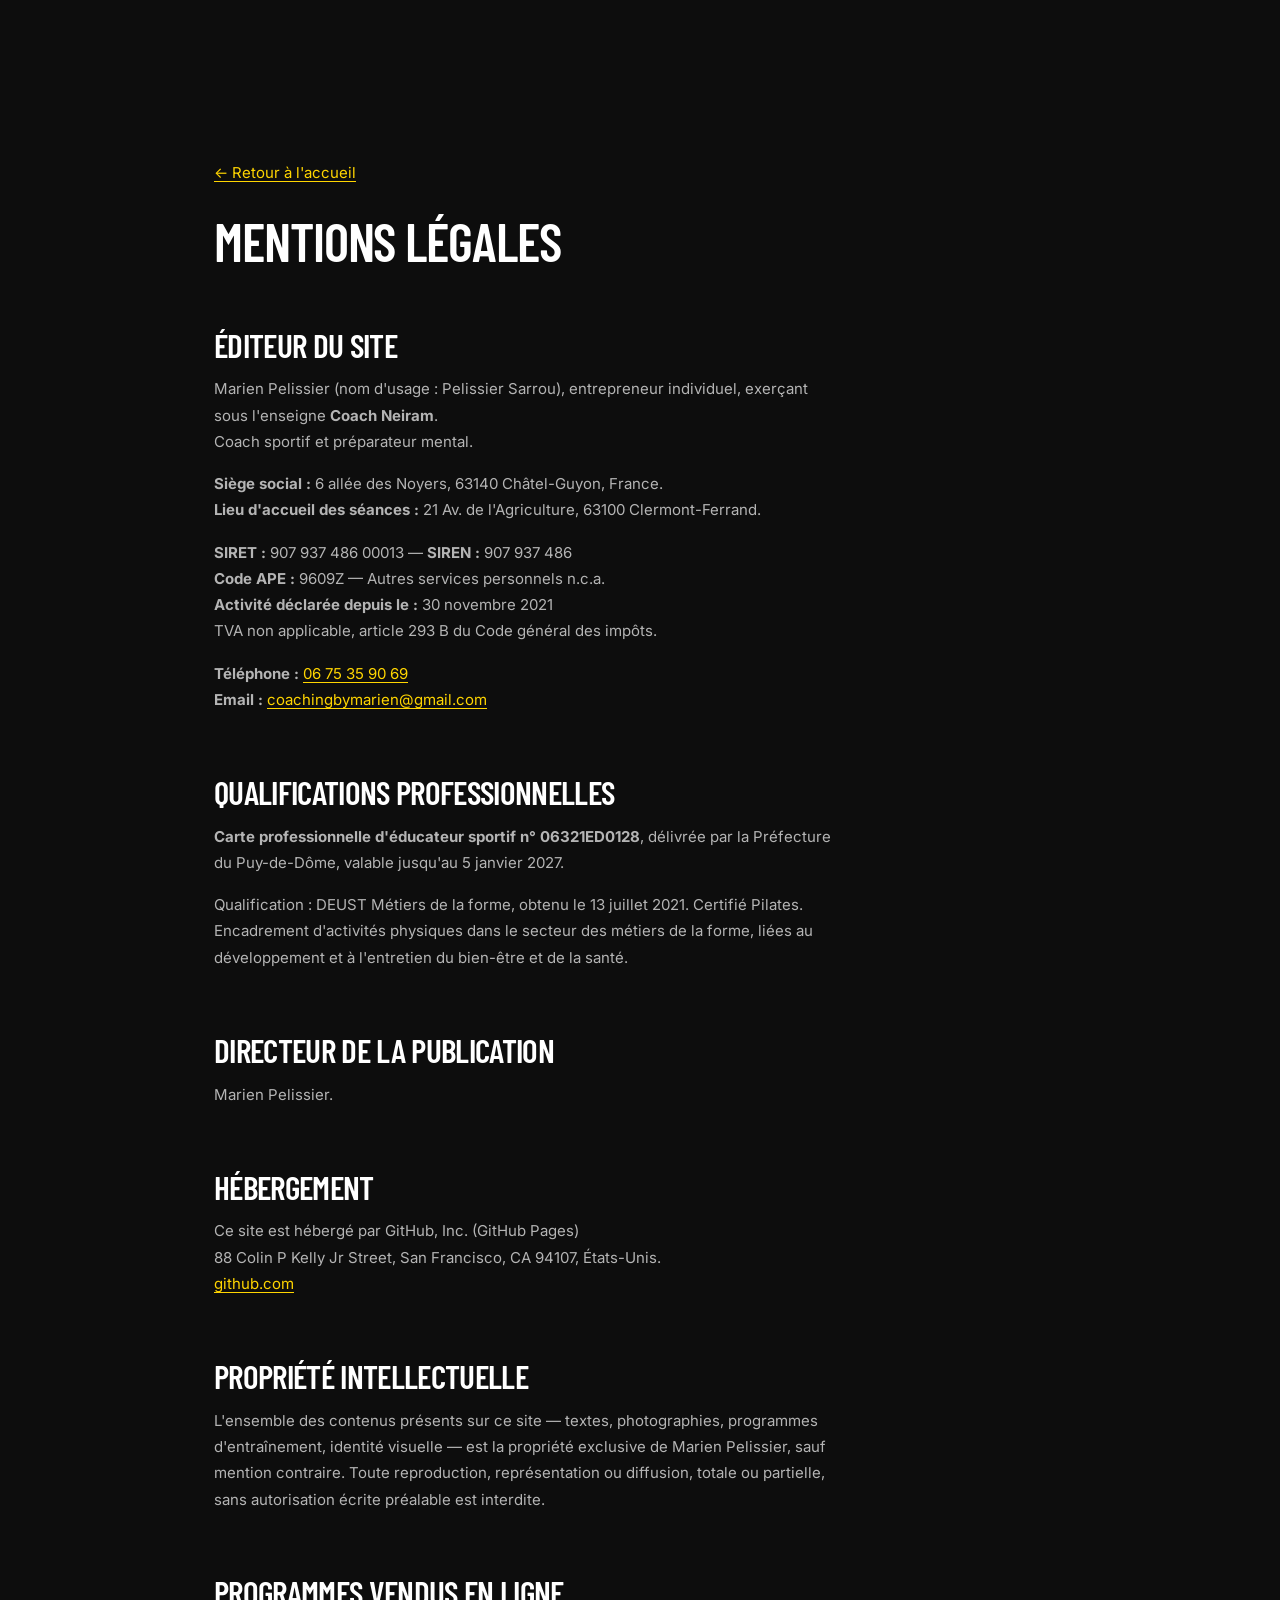
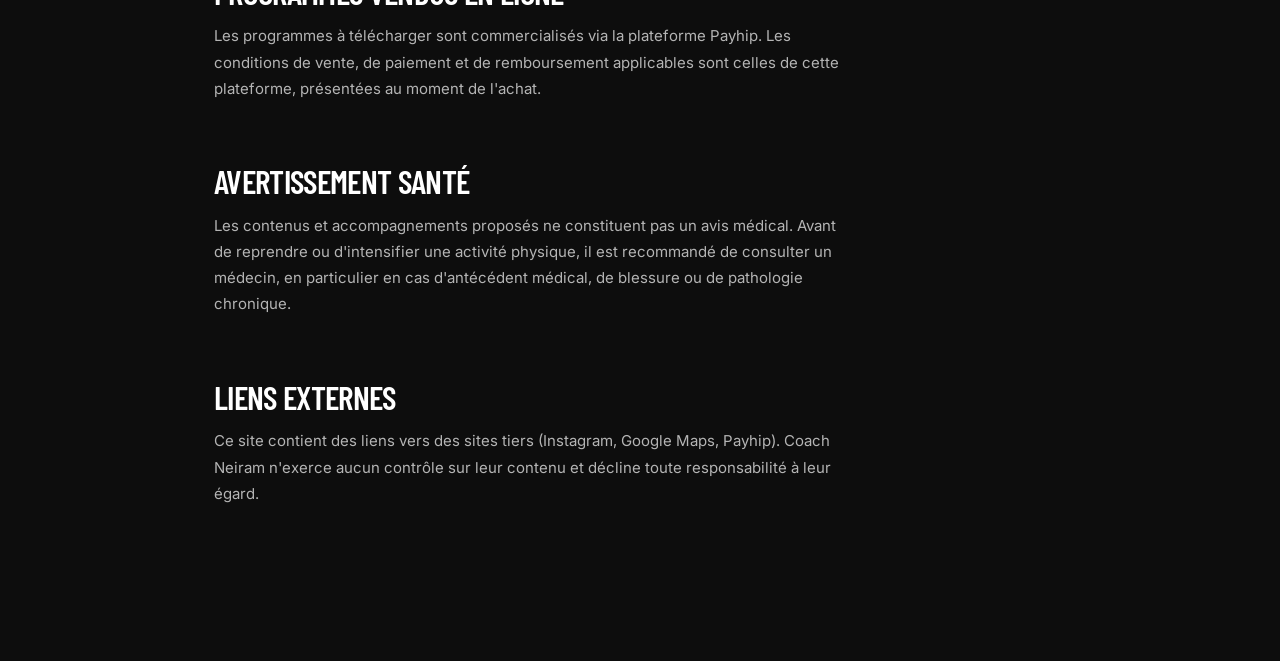
==== commit ac74d564: "Point domain references to coachneiram.github.io and fix form action Replace coach-neiram.netlify.ap" ====
--- a/mentions-legales.html
+++ b/mentions-legales.html
@@ -72,9 +72,9 @@
 
     <h2>Hébergement</h2>
     <p>
-      Ce site est hébergé par Netlify, Inc.<br>
-      512 2nd Street, Suite 200, San Francisco, CA 94107, États-Unis.<br>
-      <a href="https://www.netlify.com" target="_blank" rel="noopener">www.netlify.com</a>
+      Ce site est hébergé par GitHub, Inc. (GitHub Pages)<br>
+      88 Colin P Kelly Jr Street, San Francisco, CA 94107, États-Unis.<br>
+      <a href="https://github.com" target="_blank" rel="noopener">github.com</a>
     </p>
 
     <h2>Propriété intellectuelle</h2>
